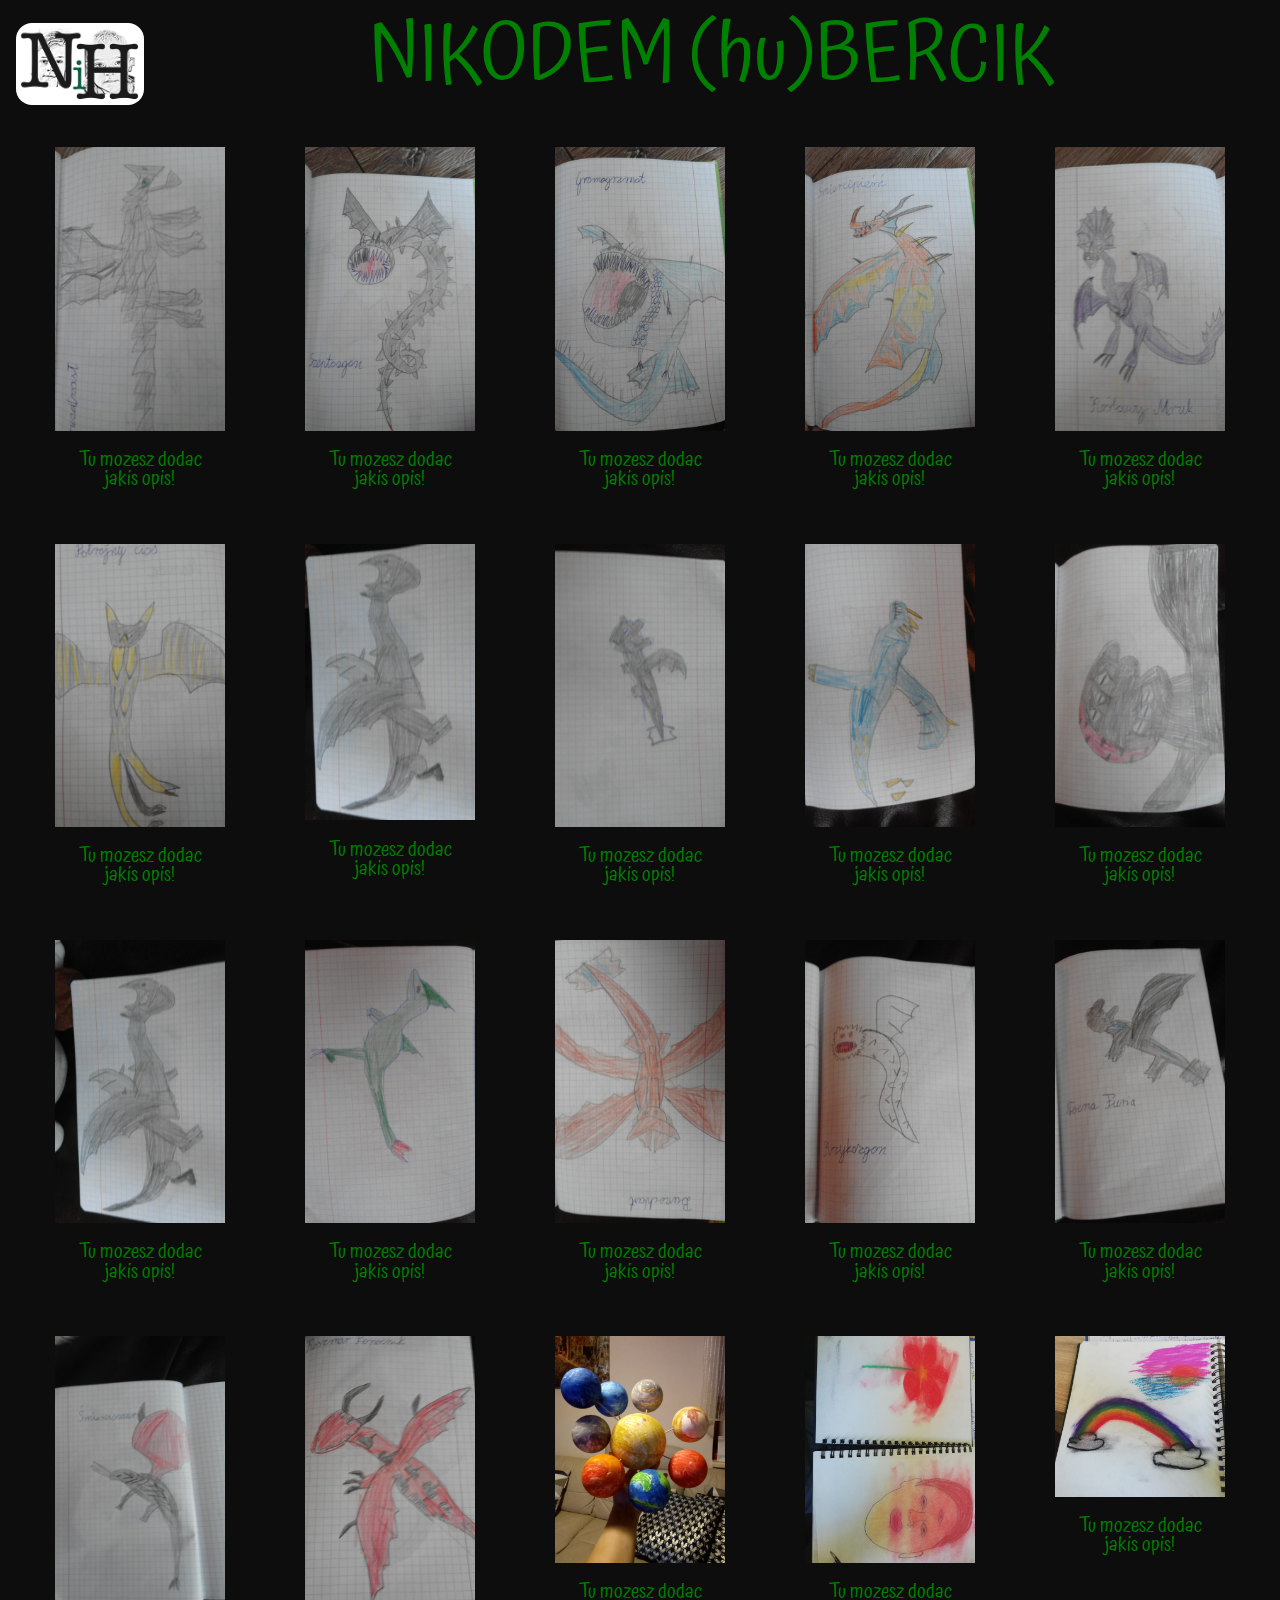
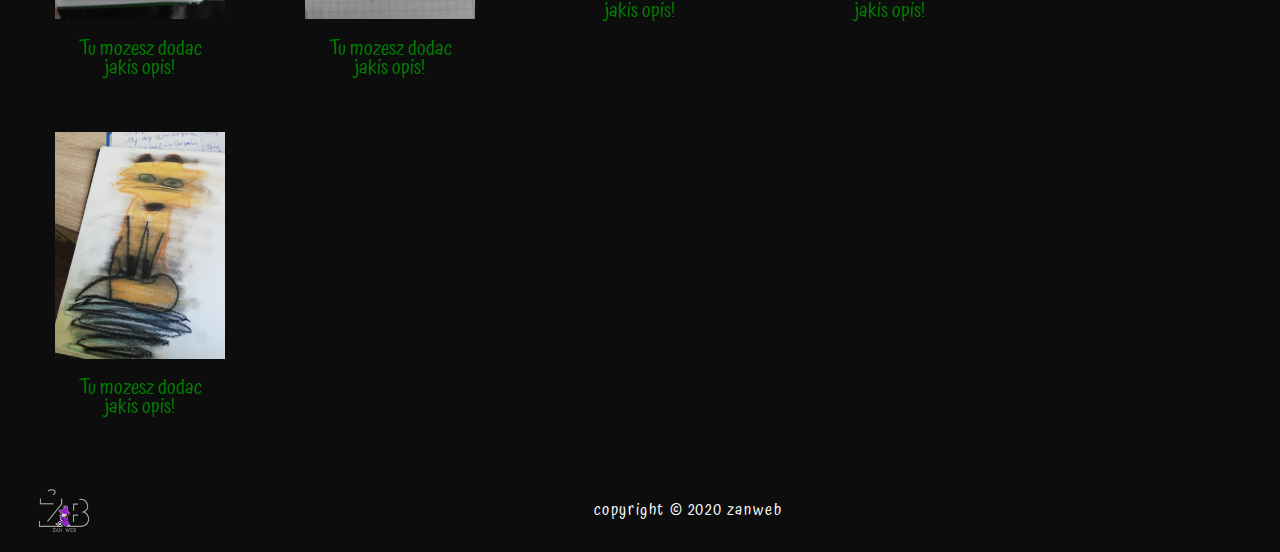
==== index.html @ 374f5777 "first adding files" ====
<!DOCTYPE html>
<html lang="pl">

<head>
   <meta charset="UTF-8">
   <meta name="viewport" content="width=device-width, initial-scale=1.0">
   <title>Nikodem i Bercik</title>
   <link rel="preconnect" href="https://fonts.gstatic.com">
   <link href="https://fonts.googleapis.com/css2?family=Atma:wght@400;600&display=swap" rel="stylesheet">
   <link rel="stylesheet" type="text/css" href="css/main.css">
</head>

<body>

   <div class="container">

      <!-- header begin -->
      <header>
         <a href="img/logo.png" class="logo"><img src="img/logo.png" alt="logo"></a>
         <h1>Nikodem <span class="logo-nic">(hu)</span>Bercik</h1>
      </header>
      <!-- header end-->

      <!-- album begin -->
      <section class="album">
         <ul class="tiles">
            <li>
               <figure>
                  <a href="img/img_1.jpeg" class="tiles-link" target="blanc">
                     <img src="img/img_1.jpeg" alt="">
                  </a>
                  <figcaption>Tu mozesz dodac jakis
                     opis!</figcaption>
               </figure>
            </li>
            <li>
               <figure>
                  <a href="img/img_2.jpeg" class="tiles-link" target="blanc">
                     <img src="img/img_2.jpeg" alt="">
                  </a>
                  <figcaption>Tu mozesz dodac jakis
                     opis!</figcaption>
               </figure>
            </li>
            <li>
               <figure>
                  <a href="img/img_3.jpeg" class="tiles-link" target="blanc">
                     <img src="img/img_3.jpeg" alt="">
                  </a>
                  <figcaption>Tu mozesz dodac jakis
                     opis!</figcaption>
               </figure>
            </li>
            <li>
               <figure>
                  <a href="img/img_4.jpeg" class="tiles-link" target="blanc">
                     <img src="img/img_4.jpeg" alt="">
                  </a>
                  <figcaption>Tu mozesz dodac jakis
                     opis!</figcaption>
               </figure>
            </li>
            <li>
               <figure>
                  <a href="img/img_5.jpeg" class="tiles-link" target="blanc">
                     <img src="img/img_5.jpeg" alt="">
                  </a>
                  <figcaption>Tu mozesz dodac jakis
                     opis!</figcaption>
               </figure>
            </li>
            <li>
               <figure>
                  <a href="img/img_6.jpeg" class="tiles-link" target="blanc">
                     <img src="img/img_6.jpeg" alt="">
                  </a>
                  <figcaption>Tu mozesz dodac jakis
                     opis!</figcaption>
               </figure>
            </li>
            <li>
               <figure>
                  <a href="img/img_7.jpeg" class="tiles-link" target="blanc">
                     <img src="img/img_7.jpeg" alt="">
                  </a>
                  <figcaption>Tu mozesz dodac jakis
                     opis!</figcaption>
               </figure>
            </li>
            <li>
               <figure>
                  <a href="img/img_8.jpeg" class="tiles-link" target="blanc">
                     <img src="img/img_8.jpeg" alt="">
                  </a>
                  <figcaption>Tu mozesz dodac jakis
                     opis!</figcaption>
               </figure>
            </li>
            <li>
               <figure>
                  <a href="img/img_9.jpeg" class="tiles-link" target="blanc">
                     <img src="img/img_9.jpeg" alt="">
                  </a>
                  <figcaption>Tu mozesz dodac jakis
                     opis!</figcaption>
               </figure>
            </li>
            <li>
               <figure>
                  <a href="img/img_10.jpeg" class="tiles-link" target="blanc">
                     <img src="img/img_10.jpeg" alt="">
                  </a>
                  <figcaption>Tu mozesz dodac jakis
                     opis!</figcaption>
               </figure>
            </li>
            <li>
               <figure>
                  <a href="img/img_11.jpeg" class="tiles-link" target="blanc">
                     <img src="img/img_11.jpeg" alt="">
                  </a>
                  <figcaption>Tu mozesz dodac jakis
                     opis!</figcaption>
               </figure>
            </li>
            <li>
               <figure>
                  <a href="img/img_12.jpeg" class="tiles-link" target="blanc">
                     <img src="img/img_12.jpeg" alt="">
                  </a>
                  <figcaption>Tu mozesz dodac jakis
                     opis!</figcaption>
               </figure>
            </li>
            <li>
               <figure>
                  <a href="img/img_13.jpeg" class="tiles-link" target="blanc">
                     <img src="img/img_13.jpeg" alt="">
                  </a>
                  <figcaption>Tu mozesz dodac jakis
                     opis!</figcaption>
               </figure>
            </li>
            <li>
               <figure>
                  <a href="img/img_14.jpeg" class="tiles-link" target="blanc">
                     <img src="img/img_14.jpeg" alt="">
                  </a>
                  <figcaption>Tu mozesz dodac jakis
                     opis!</figcaption>
               </figure>
            </li>
            <li>
               <figure>
                  <a href="img/img_15.jpeg" class="tiles-link" target="blanc">
                     <img src="img/img_15.jpeg" alt="">
                  </a>
                  <figcaption>Tu mozesz dodac jakis
                     opis!</figcaption>
               </figure>
            </li>
            <li>
               <figure>
                  <a href="img/img_16.jpeg" class="tiles-link" target="blanc">
                     <img src="img/img_16.jpeg" alt="">
                  </a>
                  <figcaption>Tu mozesz dodac jakis
                     opis!</figcaption>
               </figure>
            </li>
            <li>
               <figure>
                  <a href="img/img_17.jpeg" class="tiles-link" target="blanc">
                     <img src="img/img_17.jpeg" alt="">
                  </a>
                  <figcaption>Tu mozesz dodac jakis
                     opis!</figcaption>
               </figure>
            </li>
            <li>
               <figure>
                  <a href="img/img_18.jpeg" class="tiles-link" target="blanc">
                     <img src="img/img_18.jpeg" alt="">
                  </a>
                  <figcaption>Tu mozesz dodac jakis
                     opis!</figcaption>
               </figure>
            </li>
            <li>
               <figure>
                  <a href="img/img_19.jpeg" class="tiles-link" target="blanc">
                     <img src="img/img_19.jpeg" alt="">
                  </a>
                  <figcaption>Tu mozesz dodac jakis
                     opis!</figcaption>
               </figure>
            </li>
            <li>
               <figure>
                  <a href="img/img_20.jpeg" class="tiles-link" target="blanc">
                     <img src="img/img_20.jpeg" alt="">
                  </a>
                  <figcaption>Tu mozesz dodac jakis
                     opis!</figcaption>
               </figure>
            </li>
            <li>
               <figure>
                  <a href="img/img_21.jpeg" class="tiles-link" target="blanc">
                     <img src="img/img_21.jpeg" alt="">
                  </a>
                  <figcaption>Tu mozesz dodac jakis
                     opis!</figcaption>
               </figure>
            </li>
         </ul>
      </section>
      <!-- album end -->

      <!-- footer begin -->
      <footer>
         <img src="img/logo_light_wt.png" alt="zanweb">
         <p class="copywriter">copyright &copy; 2020 zanweb</p>
      </footer>
      <!-- footer end -->

   </div>

</body>

</html>
---- css/main.css ----
@import url(reset.css);

body {
   font-size: 1.2rem;
   font-family: 'Atma', cursive,  Arial, Helvetica, sans-serif ;
   color: green;
   background-color: #0d0d0d;
}

.container {
   display: grid;
   grid-template-rows: 8rem auto 4rem;
}

/* css header */
h1 {
   font-size: 5rem;
   text-transform: uppercase;
}

.logo-nic {
   font-style: 2rem;
   text-transform: lowercase;
}

header {
   display: grid;
   grid-template-columns: 8rem auto;
   grid-gap: 1rem;
   justify-items: center;
   margin: 1rem;
}

.logo {
   display: flex;
   align-items: center;
}

.logo img {
   max-width: 100%;
   border-radius: 1rem;
}

/* css album */
.tiles {
   display: grid;
   grid-template-columns: repeat(auto-fill, minmax(0,250px));
   list-style-type: none;
   justify-content: center;
   align-content: space-between;
}

figure img {
   max-width: 100%;
}

figure a {
   cursor: pointer;
}
figure a:hover {
   opacity: 0.6;
}

figcaption {
   text-align: center;
   padding: 1rem;
}

/* css footer */
footer {
   display: grid;
   grid-template-columns: 4rem auto;
   margin: 2rem; 
   grid-gap: 2rem;
   align-items: center;
}

footer img {
   max-width: 100%;
   padding-bottom: 1rem;
}

.copywriter {
   text-align: center;
   color: #fff;
   font-size: 1rem;
   letter-spacing: 0.1rem;
   padding-bottom: 1rem;
}
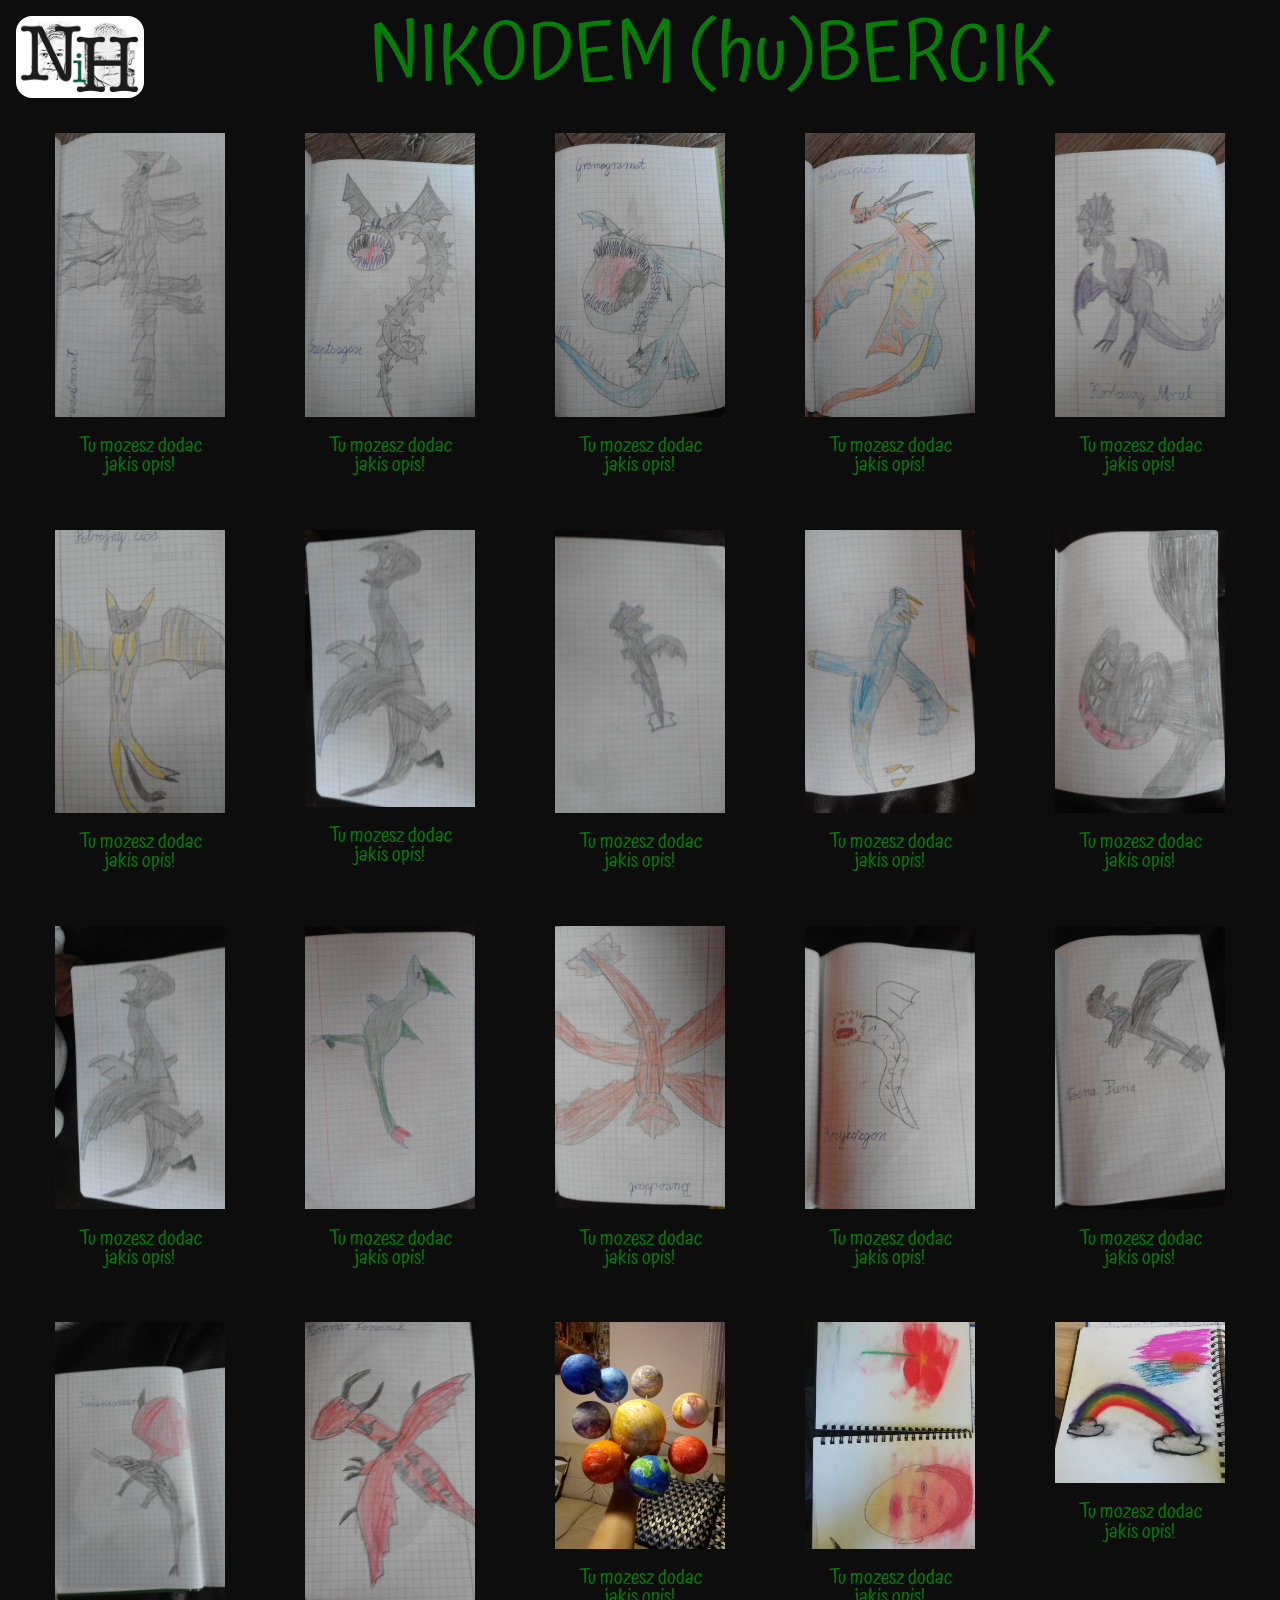
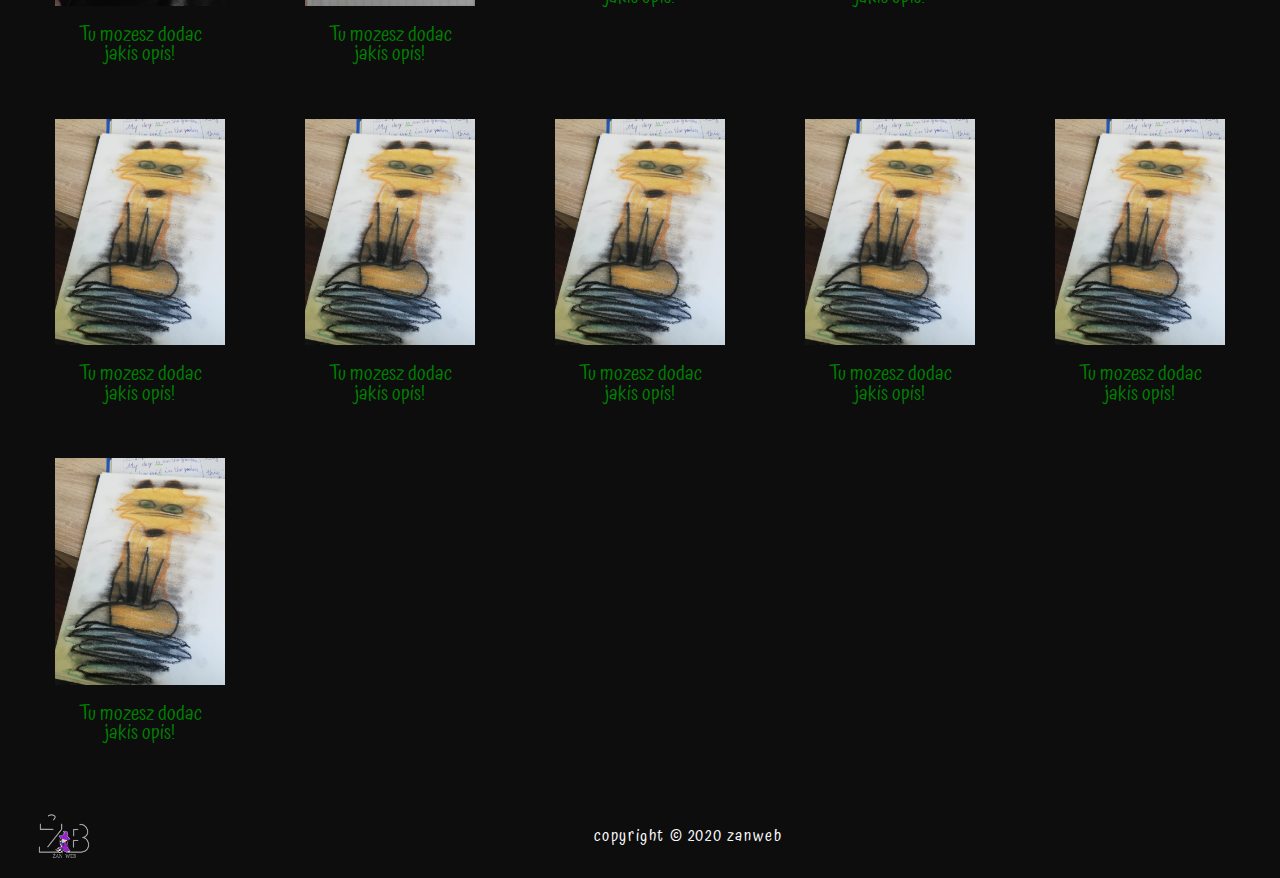
==== commit ee9047ef: "Update photo. Added git.ignore and readme file." ====
--- a/index.html
+++ b/index.html
@@ -213,6 +213,51 @@
                      opis!</figcaption>
                </figure>
             </li>
+            <li>
+               <figure>
+                  <a href="img/img_22.jpeg" class="tiles-link" target="blanc">
+                     <img src="img/img_21.jpeg" alt="">
+                  </a>
+                  <figcaption>Tu mozesz dodac jakis
+                     opis!</figcaption>
+               </figure>
+            </li>
+            <li>
+               <figure>
+                  <a href="img/img_23.jpeg" class="tiles-link" target="blanc">
+                     <img src="img/img_21.jpeg" alt="">
+                  </a>
+                  <figcaption>Tu mozesz dodac jakis
+                     opis!</figcaption>
+               </figure>
+            </li>
+            <li>
+               <figure>
+                  <a href="img/img_24.jpeg" class="tiles-link" target="blanc">
+                     <img src="img/img_21.jpeg" alt="">
+                  </a>
+                  <figcaption>Tu mozesz dodac jakis
+                     opis!</figcaption>
+               </figure>
+            </li>
+            <li>
+               <figure>
+                  <a href="img/img_25.jpeg" class="tiles-link" target="blanc">
+                     <img src="img/img_21.jpeg" alt="">
+                  </a>
+                  <figcaption>Tu mozesz dodac jakis
+                     opis!</figcaption>
+               </figure>
+            </li>
+            <li>
+               <figure>
+                  <a href="img/img_26.jpeg" class="tiles-link" target="blanc">
+                     <img src="img/img_21.jpeg" alt="">
+                  </a>
+                  <figcaption>Tu mozesz dodac jakis
+                     opis!</figcaption>
+               </figure>
+            </li>
          </ul>
       </section>
       <!-- album end -->
--- a/css/main.css
+++ b/css/main.css
@@ -9,13 +9,14 @@
 
 .container {
    display: grid;
-   grid-template-rows: 8rem auto 4rem;
+   grid-template-rows: auto auto 4rem;
 }
 
 /* css header */
 h1 {
    font-size: 5rem;
    text-transform: uppercase;
+   text-align: center;
 }
 
 .logo-nic {
@@ -87,3 +88,24 @@
    letter-spacing: 0.1rem;
    padding-bottom: 1rem;
 }
+
+@media all and (max-width: 768px) {
+   h1 {
+      font-size: 3rem;
+      text-align: left;
+}
+   header {
+      grid-template-columns: 6rem auto;
+   }
+}
+
+@media all and (max-width: 740px) {
+   h1 {
+      font-size: 2rem;
+      text-align: left;
+}
+   header {
+      grid-template-columns: 5rem auto;
+   }
+}
+
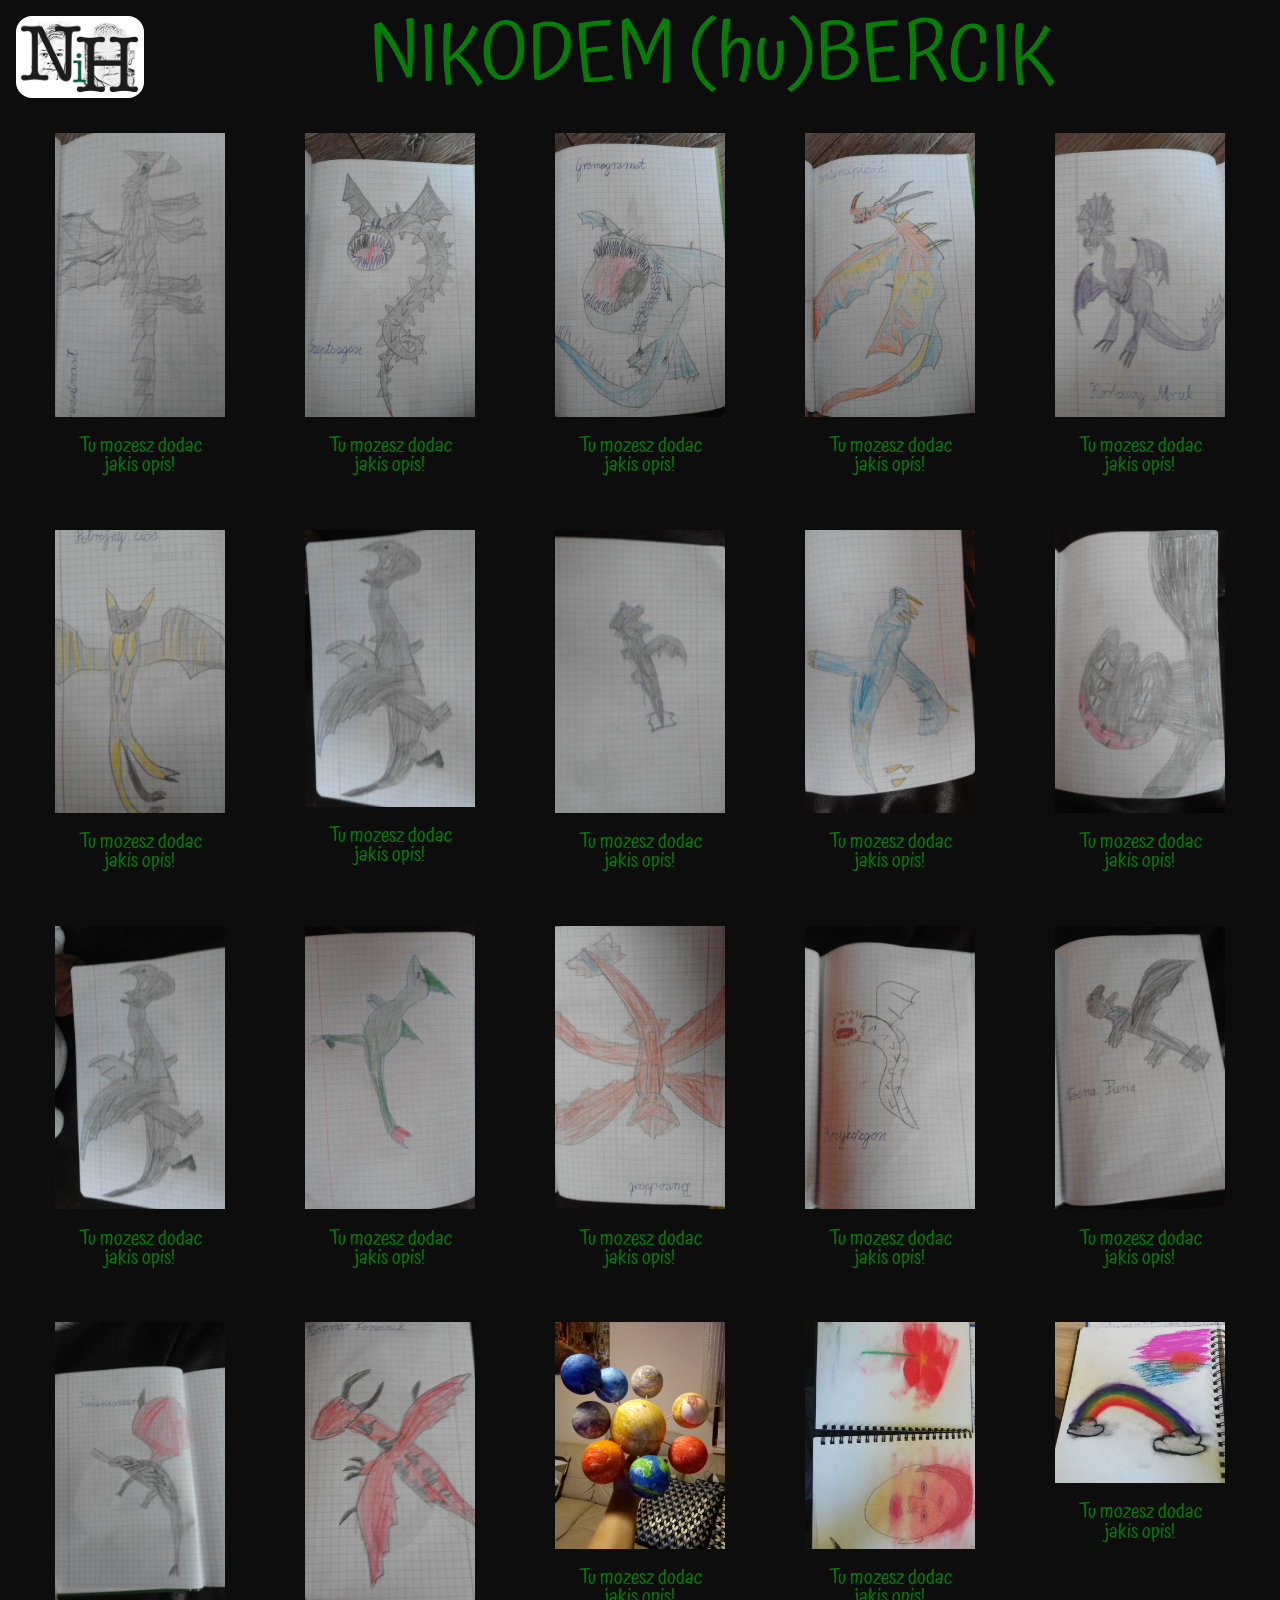
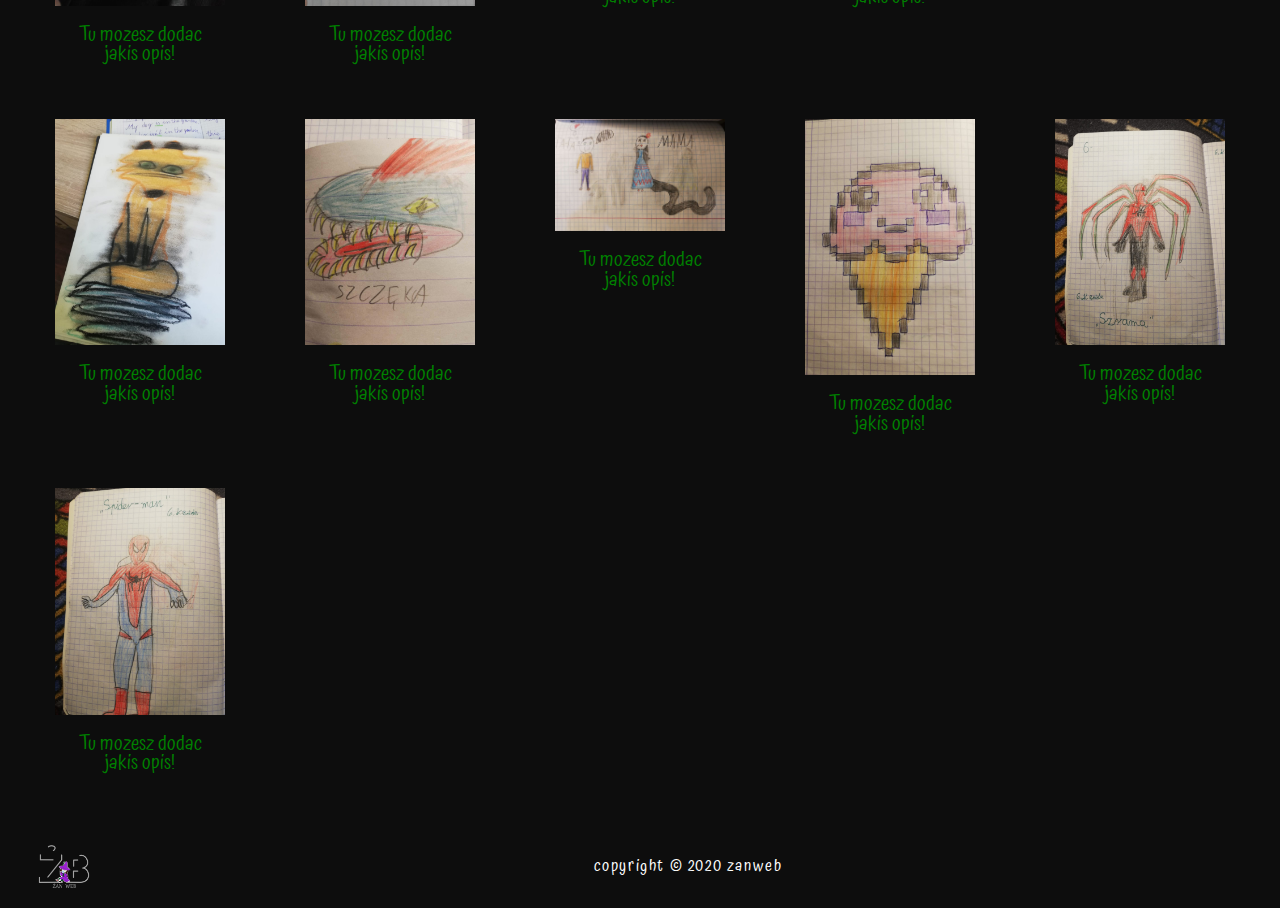
==== commit 72205f79: "Update src image" ====
--- a/index.html
+++ b/index.html
@@ -216,7 +216,7 @@
             <li>
                <figure>
                   <a href="img/img_22.jpeg" class="tiles-link" target="blanc">
-                     <img src="img/img_21.jpeg" alt="">
+                     <img src="img/img_22.jpeg" alt="">
                   </a>
                   <figcaption>Tu mozesz dodac jakis
                      opis!</figcaption>
@@ -225,7 +225,7 @@
             <li>
                <figure>
                   <a href="img/img_23.jpeg" class="tiles-link" target="blanc">
-                     <img src="img/img_21.jpeg" alt="">
+                     <img src="img/img_23.jpeg" alt="">
                   </a>
                   <figcaption>Tu mozesz dodac jakis
                      opis!</figcaption>
@@ -234,7 +234,7 @@
             <li>
                <figure>
                   <a href="img/img_24.jpeg" class="tiles-link" target="blanc">
-                     <img src="img/img_21.jpeg" alt="">
+                     <img src="img/img_24.jpeg" alt="">
                   </a>
                   <figcaption>Tu mozesz dodac jakis
                      opis!</figcaption>
@@ -243,7 +243,7 @@
             <li>
                <figure>
                   <a href="img/img_25.jpeg" class="tiles-link" target="blanc">
-                     <img src="img/img_21.jpeg" alt="">
+                     <img src="img/img_25.jpeg" alt="">
                   </a>
                   <figcaption>Tu mozesz dodac jakis
                      opis!</figcaption>
@@ -252,7 +252,7 @@
             <li>
                <figure>
                   <a href="img/img_26.jpeg" class="tiles-link" target="blanc">
-                     <img src="img/img_21.jpeg" alt="">
+                     <img src="img/img_26.jpeg" alt="">
                   </a>
                   <figcaption>Tu mozesz dodac jakis
                      opis!</figcaption>
